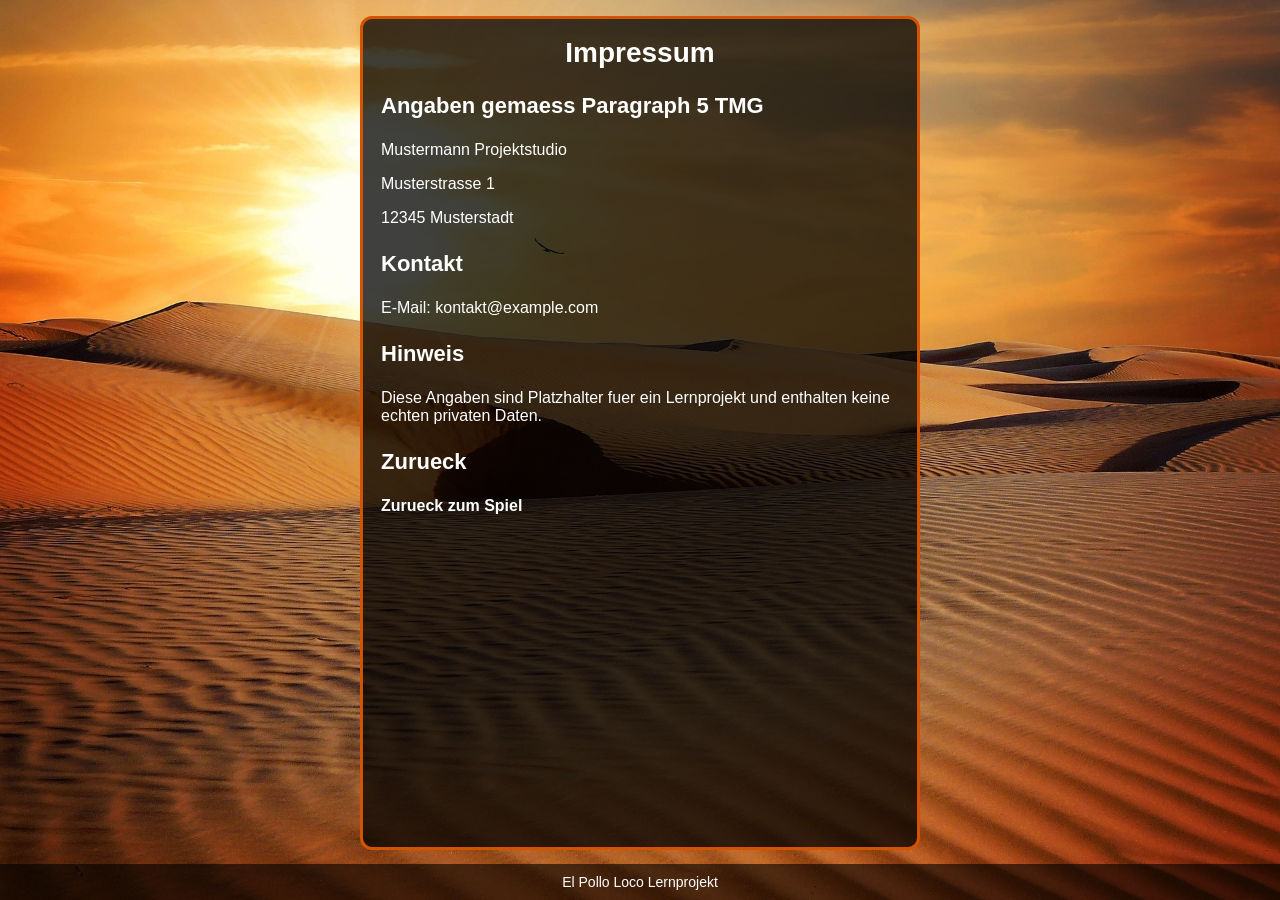
==== impressum.html @ 69eeabe6 "Initial project setup" ====
<!doctype html>
<html lang="de" translate="no">
<head>
    <meta charset="UTF-8">
    <meta name="viewport" content="width=device-width, initial-scale=1.0">
    <title>Impressum | El Pollo Loco</title>
    <link rel="stylesheet" href="style.css">
</head>
<body class="impressum-page">
<div class="impressum-card">
    <h2>Impressum</h2>
    <h3>Angaben gemaess Paragraph 5 TMG</h3>
    <p>Mustermann Projektstudio</p>
    <p>Musterstrasse 1</p>
    <p>12345 Musterstadt</p>

    <h3>Kontakt</h3>
    <p>E-Mail: kontakt@example.com</p>

    <h3>Hinweis</h3>
    <p>Diese Angaben sind Platzhalter fuer ein Lernprojekt und enthalten keine echten privaten Daten.</p>

    <h3>Zurueck</h3>
    <p><a href="index.html">Zurueck zum Spiel</a></p>
</div>
<footer>El Pollo Loco Lernprojekt</footer>
</body>
</html>
---- style.css ----
﻿



@font-face {
    font-family: 'Rye';
    src: local('Rye');
    font-display: swap;
}

:root {
    --color-primary:      #e67e22;
    --color-primary-dark: #d35400;
    --color-overlay:      rgba(0, 0, 0, 0.45);
    --color-overlay-hover:rgba(0, 0, 0, 0.65);
    --transition-ui:      all 0.2s ease;
    --btn-border:         3px solid var(--color-primary-dark);
    --icon-btn-size:      44px;
}


body {
    font-family: 'Rye', sans-serif;
    margin: 0;
    padding: 0;
    display: flex;
    justify-content: center;
    align-items: center;
    min-height: 100vh;
    flex-direction: column;
    overflow: hidden;
    background-image: url('img_pollo_locco\\img\\10 . desert\\Desert1.jpg');
    background-size: cover;
    background-position: center;
    background-attachment: fixed;
}

h1 {
    font-family: 'Rye', serif;
    font-size: clamp(3.2rem, 7vw, 5.4rem);
    font-weight: 400;
    letter-spacing: 0.08em;
    text-transform: uppercase;
    margin: 12px 0 18px;
    color: #2f1203;
    text-shadow: 3px 3px 0 #f2b34c, 6px 6px 18px rgba(0, 0, 0, 0.22);
}


#backgroundImage {
    position: absolute;
    top: 0;
    left: 0;
    width: 100%;
    height: 100%;
    object-fit: cover;
    z-index: -1;
}


#gameContainer {
    position: relative;
    width: min(720px, calc(100vw - 24px), calc((100vh - 110px) * 1.5));
    max-height: 480px;
    aspect-ratio: 3 / 2;
}

#gameContainer:fullscreen,
#gameContainer:-webkit-full-screen {
    width: min(100vw, calc(100vh * 1.5));
    height: min(100vh, calc(100vw / 1.5));
    max-height: none;
    margin: auto;
}

#gameContainer:fullscreen canvas,
#gameContainer:-webkit-full-screen canvas,
#gameContainer:fullscreen #startScreen,
#gameContainer:-webkit-full-screen #startScreen,
#gameContainer:fullscreen #gameOverScreen,
#gameContainer:-webkit-full-screen #gameOverScreen,
#gameContainer:fullscreen #win-screen,
#gameContainer:-webkit-full-screen #win-screen {
    width: 100%;
    height: 100%;
}

#gameContainer:fullscreen #uiButtons,
#gameContainer:-webkit-full-screen #uiButtons,
#gameContainer:fullscreen #muteButton,
#gameContainer:-webkit-full-screen #muteButton {
    z-index: 20;
}

#gameContainer:fullscreen #mobile-controls,
#gameContainer:-webkit-full-screen #mobile-controls {
    width: min(94vw, 820px);
    bottom: max(8px, env(safe-area-inset-bottom));
}


canvas {
    background-color: black;
    display: block;
    width: 100%;
    height: 100%;
    pointer-events: none;
}

.canvas--small-landscape {
    position: absolute;
    top: 0;
    left: 0;
    width: 100%;
    height: 100vh;
}


#startScreen {
    position: absolute;
    top: 0;
    left: 0;
    width: 100%;
    height: 100%;
    display: flex;
    justify-content: center;
    align-items: flex-start;
    z-index: 10;
}

#startScreen > img {
    width: 100%;
    height: 100%;
    position: absolute;
    top: 0;
    left: 0;
}

#gameOverScreen {
    position: absolute;
    top: 0;
    left: 0;
    width: 100%;
    height: 100%;
    display: flex;
    align-items: center;
    z-index: 10;
    overflow: hidden;
}

#gameOverScreen img {
    width: 100%;
    height: 100%;
    object-fit: cover;
}

#win-screen {
    position: absolute;
    inset: 0;
    z-index: 10;
    display: flex;
    flex-direction: column;
    align-items: center;
    justify-content: center;
    gap: 30px;
    padding: 18px;
    background: rgba(0, 0, 0, 0.85);
    color: #ffffff;
    text-align: center;
}

#win-screen .win-title {
    font-size: 80px;
    font-weight: bold;
    color: #FFD700;
    margin: 0;
    text-shadow: 4px 4px 8px rgba(0, 0, 0, 0.8), 2px 2px 4px rgba(0, 0, 0, 0.5);
    letter-spacing: 4px;
}

#win-screen img {
    width: min(92%, 900px);
    max-height: 78%;
    object-fit: contain;
}


#uiButtons {
    position: absolute;
    top: 16px;
    left: 16px;
    z-index: 12;
    display: flex;
    gap: 14px;
    align-items: flex-start;
}

body:not(.game-start-screen) #uiButtons {
    display: none;
}


.uiIconButton,
#muteButton {
    width: auto;
    height: auto;
    border: 0;
    border-radius: 0;
    background: transparent;
    display: flex;
    align-items: center;
    justify-content: center;
    cursor: pointer;
    padding: 0;
    transition: var(--transition-ui);
}

.uiIconButton img,
#muteButton img {
    display: block;
    width: auto;
    height: auto;
    max-width: 120px;
    max-height: 72px;
    object-fit: contain;
}

.uiIconButton svg {
    width: 24px;
    height: 24px;
    stroke: #ffffff;
    stroke-width: 2;
    stroke-linecap: round;
    stroke-linejoin: round;
}

.uiIconButton:hover,
#muteButton:hover {
    transform: scale(1.05);
}

#controls-info-btn img {
    max-width: 138px;
    max-height: 78px;
}

#fullscreen-btn img {
    max-width: 122px;
    max-height: 76px;
}


#muteButton {
    position: absolute;
    top: 16px;
    right: 16px;
    z-index: 12;
    display: none;
}


#startButton {
    position: absolute;
    z-index: 11;
    cursor: pointer;
    margin-top: 50px;
    width: 84px;
    height: 84px;
    border: var(--btn-border);
    border-radius: 50%;
    background-color: var(--color-primary);
    display: flex;
    align-items: center;
    justify-content: center;
    padding: 0;
    transition: var(--transition-ui);
}

#startButton span {
    font-size: 48px;
    line-height: 1;
}

#startButton img {
    width: 36px;
    height: 36px;
}


.endscreen-actions {
    display: flex;
    gap: 20px;
    justify-content: center;
    flex-wrap: wrap;
}

#gameOverActions {
    position: absolute;
    left: 50%;
    bottom: 28px;
    transform: translateX(-50%);
    z-index: 11;
    flex-direction: row;
    align-items: center;
    flex-wrap: nowrap;
    width: max-content;
    max-width: calc(100% - 36px);
}

#restartButton,
#playAgainButton,
#backToMenuButton,
#backToStartButton {
    margin-top: 0;
    padding: 15px 40px;
    font-size: 24px;
    font-weight: bold;
    font-family: 'rye', serif;
    color: white;
    background-color: var(--color-primary);
    border: var(--btn-border);
    border-radius: 10px;
    text-transform: uppercase;
    letter-spacing: 2px;
    line-height: 1;
    white-space: nowrap;
    cursor: pointer;
}

#restartButton,
#backToMenuButton,
#playAgainButton,
#backToStartButton {
    min-width: 220px;
}


#startButton:hover,
#playAgainButton:hover,
#restartButton:hover,
#backToMenuButton:hover,
#backToStartButton:hover {
    background-color: var(--color-primary-dark);
    transform: scale(1.05);
}

#startButton:active,
#restartButton:active,
#playAgainButton:active,
#backToMenuButton:active,
#backToStartButton:active {
    transform: scale(0.95);
}


#startScreen.d-none ~ #muteButton {
    display: flex;
}

#gameOverScreen:not(.d-none) ~ #muteButton,
#win-screen:not(.d-none) ~ #muteButton {
    display: none;
}


#rotate-warning {
    position: fixed;
    inset: 0;
    z-index: 1000;
    background: rgba(0, 0, 0, 0.95);
    color: #ffffff;
    display: none;
    align-items: center;
    justify-content: center;
    text-align: center;
    padding: 24px;
    font-size: clamp(22px, 6vw, 36px);
}

body.portrait-blocked #rotate-warning {
    display: flex;
}

body.portrait-blocked #gameContainer {
    visibility: hidden;
    pointer-events: none;
}


#mobile-controls {
    position: fixed;
    left: 0;
    right: 0;
    bottom: 12px;
    z-index: 40;
    display: none;
    padding: 0 14px;
    box-sizing: border-box;
    justify-content: space-between;
    align-items: flex-end;
}

.mobileControlsGroup {
    display: flex;
    gap: 12px;
    align-items: center;
}

.touchButton {
    min-width: 58px;
    height: 58px;
    border: 2px solid rgba(82, 44, 14, 0.75);
    border-radius: 50%;
    background: linear-gradient(180deg, rgba(231, 171, 69, 0.92), rgba(183, 123, 35, 0.92));
    color: #4b2506;
    font-family: 'Rye', sans-serif;
    font-size: 26px;
    font-weight: 700;
    box-shadow: 0 4px 10px rgba(0, 0, 0, 0.24);
    cursor: pointer;
    touch-action: none;
    user-select: none;
}

.touchButton--round {
    min-width: 58px;
    width: 58px;
    height: 58px;
    border-radius: 50%;
    padding: 0;
    display: flex;
    align-items: center;
    justify-content: center;
    font-size: 26px;
    line-height: 1;
}

.touchButton:active {
    transform: scale(0.96);
}


.gameDialog {
    border: var(--btn-border);
    border-radius: 12px;
    padding: 18px;
    max-width: 480px;
    font-family: 'Rye', sans-serif;
    display: none;
    flex-direction: column;
    background-color: rgba(255, 255, 255, 0.95);
    color: #333;
    z-index: 1000;
}

.gameDialog[open] {
    display: flex;
}

.gameDialog::backdrop {
    background: rgba(0, 0, 0, 0.55);
}

.gameDialog h2 {
    margin-top: 0;
    font-size: 28px;
    text-align: center;
}

.dialogCloseButton {
    margin-top: 14px;
    padding: 8px 14px;
    border: 2px solid var(--color-primary-dark);
    border-radius: 8px;
    background-color: var(--color-primary);
    color: white;
    font-family: 'Rye', sans-serif;
    cursor: pointer;
    display: flex;
    align-items: center;
    justify-content: center;
}


.d-none {
    display: none !important;
}


.impressum-card {
    border: var(--btn-border);
    border-radius: 12px;
    padding: 18px;
    width: 100%;
    max-width: 480px;
    box-sizing: border-box;
    font-family: 'Rye', sans-serif;
    background-color: rgba(0, 0, 0, 0.75);
    color: #ffffff;

    h2 {
        margin-top: 0;
        font-size: 28px;
        text-align: center;
    }

    h3 {
        margin-top: 24px;
        font-size: 22px;
    }

    p {
        margin-bottom: 12px;
        word-break: break-word;
        overflow-wrap: break-word;
    }

    a {
        color: #ffffff;
        text-decoration: none;
        font-weight: bold;
        word-break: break-all;
        &:hover {
            text-decoration: underline;
        }
    }
}


body.impressum-page {
    overflow: hidden;
    height: 100dvh;
    min-height: unset;
    justify-content: flex-start;
    align-items: center;
    padding: 0;
    gap: 0;
    box-sizing: border-box;
}

body.impressum-page .impressum-card {
    flex: 1 1 auto;
    overflow-y: auto;
    min-height: 0;
    width: calc(100% - 32px);
    max-width: 560px;
    margin: 16px 16px 50px;
    box-sizing: border-box;
}

body.impressum-page footer {
    position: fixed;
    bottom: 0;
    left: 0;
    right: 0;
    padding: 10px 0;
    text-align: center;
    font-size: 14px;
    color: #ffffff;
    background-color: rgba(0, 0, 0, 0.6);
}

footer {
    position: absolute;
    bottom: 0;
    left: 0;
    width: 100%;
    padding: 12px 0;
    text-align: center;
    font-size: 14px;
    color: #ffffff;
    background-color: rgba(0, 0, 0, 0.2);
    a {
        color: #ffffff;
        text-decoration: none;
        &:hover {
            text-decoration: underline;
        }
    }
}

@media (max-width: 900px) {
    body {
        padding: 8px 8px 12px;
        box-sizing: border-box;
        background-attachment: scroll;
    }

    h1 {
        font-size: clamp(2.4rem, 8vw, 4.2rem);
        margin: 8px 0 14px;
        text-align: center;
    }

    #gameContainer {
        width: min(100%, calc((100dvh - 120px) * 1.5));
        max-height: calc(100dvh - 108px);
    }

    #uiButtons {
        top: 12px;
        left: 12px;
        gap: 10px;
    }

    #controls-info-btn img {
        max-width: 110px;
        max-height: 62px;
    }

    #fullscreen-btn img {
        max-width: 96px;
        max-height: 60px;
    }

    #muteButton {
        top: 12px;
        right: 12px;
    }

    #startButton {
        margin-top: 32px;
        width: 72px;
        height: 72px;
    }

    #startButton span {
        font-size: 42px;
    }

    #gameOverActions,
    #winScreenActions {
        gap: 12px;
    }

    #restartButton,
    #playAgainButton,
    #backToMenuButton,
    #backToStartButton {
        min-width: 180px;
        padding: 12px 26px;
        font-size: 18px;
    }

    #gameOverActions {
        bottom: 18px;
        max-width: calc(100% - 24px);
    }

    #win-screen {
        gap: 18px;
        padding: 14px;
    }

    #win-screen .win-title {
        font-size: clamp(3.4rem, 15vw, 5.6rem);
        letter-spacing: 2px;
    }

    #mobile-controls {
        bottom: max(8px, env(safe-area-inset-bottom));
        padding: 0 12px;
    }

    .mobileControlsGroup {
        gap: 10px;
    }

    .gameDialog {
        width: min(92vw, 420px);
        max-width: none;
        padding: 16px;
    }
}

@media (max-width: 600px) {
    body {
        min-height: 100dvh;
        justify-content: flex-start;
        gap: 8px;
    }

    h1 {
        font-size: clamp(2rem, 10vw, 3rem);
        letter-spacing: 0.04em;
        margin: 6px 0 10px;
        text-shadow: 2px 2px 0 #f2b34c, 4px 4px 12px rgba(0, 0, 0, 0.18);
    }

    #gameContainer {
        width: calc(100vw - 16px);
        max-width: 100%;
        max-height: calc(100dvh - 96px);
    }

    #startScreen,
    #gameOverScreen,
    #win-screen,
    canvas {
        border-radius: 12px;
    }

    #uiButtons {
        top: 8px;
        left: 8px;
        gap: 8px;
    }

    #controls-info-btn img {
        max-width: 92px;
        max-height: 54px;
    }

    #fullscreen-btn img {
        max-width: 82px;
        max-height: 52px;
    }

    #muteButton {
        top: 8px;
        right: 8px;
    }

    #startButton {
        margin-top: 24px;
        width: 64px;
        height: 64px;
    }

    #startButton span {
        font-size: 36px;
    }

    #gameOverActions,
    #winScreenActions {
        width: calc(100% - 20px);
        flex-direction: column;
        flex-wrap: nowrap;
        align-items: stretch;
    }

    #gameOverActions {
        bottom: 12px;
    }

    #restartButton,
    #playAgainButton,
    #backToMenuButton,
    #backToStartButton {
        min-width: 0;
        width: 100%;
        font-size: 16px;
        padding: 12px 18px;
        letter-spacing: 1px;
    }

    #win-screen {
        gap: 14px;
        padding: 12px;
    }

    #win-screen .win-title {
        font-size: clamp(2.8rem, 18vw, 4.4rem);
    }

    #rotate-warning {
        padding: 18px;
        font-size: clamp(18px, 7vw, 28px);
    }

    #mobile-controls {
        bottom: max(10px, env(safe-area-inset-bottom));
        padding: 0 10px;
    }

    .mobileControlsGroup {
        gap: 8px;
    }

    .touchButton {
        min-width: 52px;
        height: 52px;
        font-size: 22px;
    }

    .touchButton--round {
        min-width: 52px;
        width: 52px;
        height: 52px;
        font-size: 22px;
    }

    .gameDialog {
        width: calc(100vw - 20px);
        padding: 14px;
    }

    footer {
        font-size: 12px;
        padding: 10px 0;
    }
}
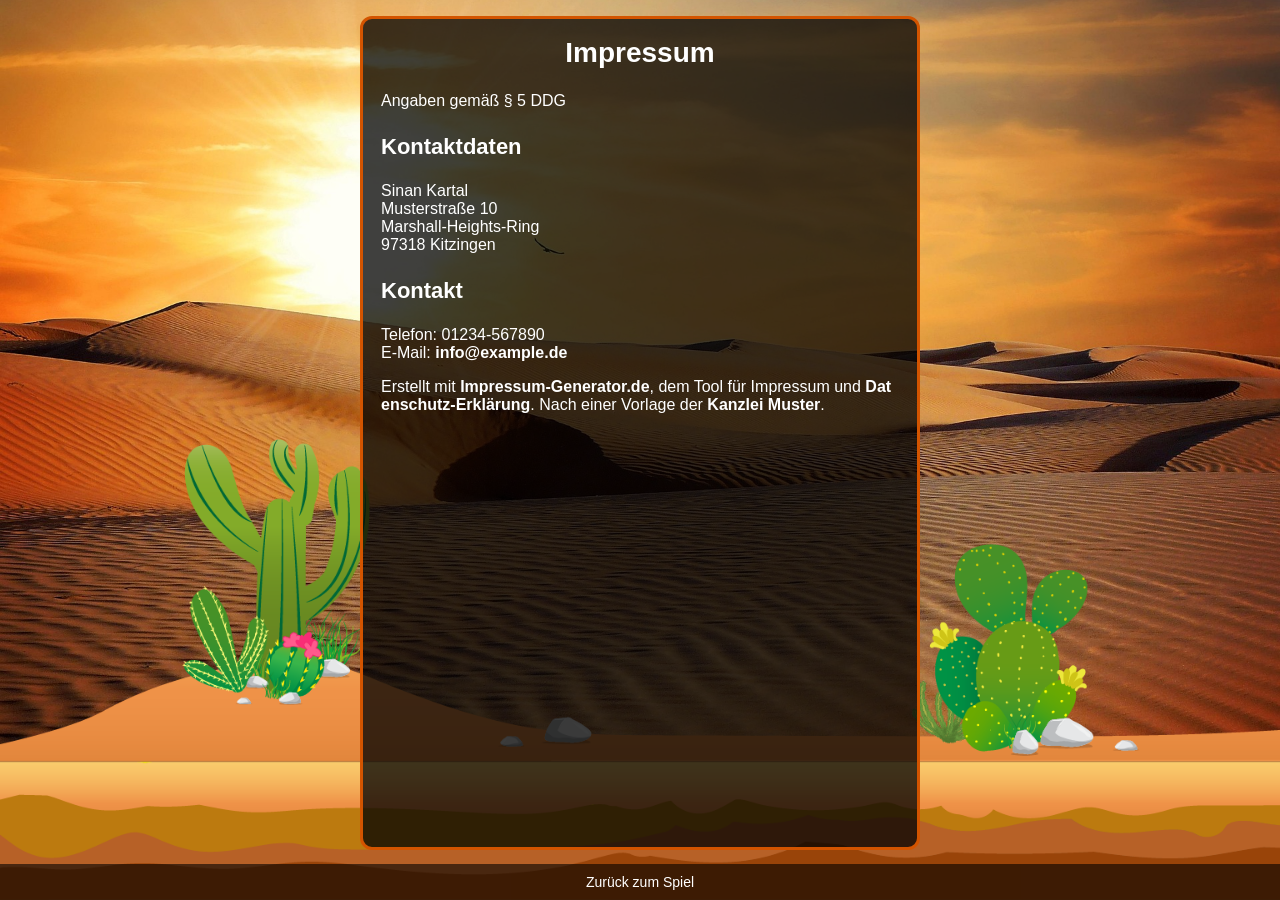
==== commit b5cfc721: "Fix bottle throw and polish mobile controls" ====
--- a/impressum.html
+++ b/impressum.html
@@ -1,28 +1,45 @@
 <!doctype html>
-<html lang="de" translate="no">
+<html lang="de">
 <head>
     <meta charset="UTF-8">
     <meta name="viewport" content="width=device-width, initial-scale=1.0">
-    <title>Impressum | El Pollo Loco</title>
+    <meta name="robots" content="noindex, nofollow">
+    <title>Impressum – El Pollo Loco</title>
+    <link rel="icon" href="img_pollo_locco/img/4_enemie_boss_chicken/1_walk/G2.png" type="image/png">
     <link rel="stylesheet" href="style.css">
 </head>
 <body class="impressum-page">
+<img src="img_pollo_locco/img/5_background/layers/1_first_layer/1.png" id="backgroundImage" alt="Hintergrundbild der Wüste für das Spiel">
+
 <div class="impressum-card">
     <h2>Impressum</h2>
-    <h3>Angaben gemaess Paragraph 5 TMG</h3>
-    <p>Mustermann Projektstudio</p>
-    <p>Musterstrasse 1</p>
-    <p>12345 Musterstadt</p>
+
+    <p>Angaben gemäß § 5 DDG</p>
+
+    <h3>Kontaktdaten</h3>
+    <p>
+        Sinan Kartal<br>
+        Musterstraße 10<br>
+        Marshall-Heights-Ring <br>
+        97318 Kitzingen<br>
+    </p>
 
     <h3>Kontakt</h3>
-    <p>E-Mail: kontakt@example.com</p>
+    <p>
+        Telefon: 01234-567890<br>
+        E-Mail: <a href="mailto:info@example.de">info@example.de</a>
+    </p>
 
-    <h3>Hinweis</h3>
-    <p>Diese Angaben sind Platzhalter fuer ein Lernprojekt und enthalten keine echten privaten Daten.</p>
+    <p class="impressum-credits">
+        Erstellt mit <a href="https://impressum-generator.de" rel="dofollow">Impressum-Generator.de</a>,
+        dem Tool für Impressum und
+        <a href="https://impressum-generator.de/datenschutz-generator" rel="dofollow">Datenschutz-Erklärung</a>.
+        Nach einer Vorlage der <a href="https://www.kanzlei-Muster.de/" rel="dofollow">Kanzlei Muster</a>.
+    </p>
+</div>
 
-    <h3>Zurueck</h3>
-    <p><a href="index.html">Zurueck zum Spiel</a></p>
-</div>
-<footer>El Pollo Loco Lernprojekt</footer>
+<footer>
+    <a href="index.html">Zurück zum Spiel</a>
+</footer>
 </body>
 </html>
--- a/style.css
+++ b/style.css
@@ -33,6 +33,20 @@
     background-size: cover;
     background-position: center;
     background-attachment: fixed;
+}
+
+body.immersive-mode {
+    position: fixed;
+    inset: 0;
+    width: 100vw;
+    height: 100dvh;
+    overflow: hidden;
+    touch-action: none;
+}
+
+body.immersive-mode h1,
+body.immersive-mode footer {
+    display: none;
 }
 
 h1 {
@@ -46,6 +60,12 @@
     text-shadow: 3px 3px 0 #f2b34c, 6px 6px 18px rgba(0, 0, 0, 0.22);
 }
 
+@media (max-width: 760px) {
+    h1 {
+        display: none;
+    }
+}
+
 
 #backgroundImage {
     position: absolute;
@@ -71,6 +91,25 @@
     height: min(100vh, calc(100vw / 1.5));
     max-height: none;
     margin: auto;
+}
+
+#gameContainer.immersive-mode {
+    position: fixed;
+    inset: 0;
+    width: 100vw;
+    height: 100dvh;
+    max-height: none;
+    aspect-ratio: auto;
+    margin: 0;
+}
+
+body.immersive-mode #gameContainer canvas,
+body.immersive-mode #gameContainer #startScreen,
+body.immersive-mode #gameContainer #gameOverScreen,
+body.immersive-mode #gameContainer #win-screen {
+    width: 100%;
+    height: 100%;
+    border-radius: 0;
 }
 
 #gameContainer:fullscreen canvas,
@@ -195,6 +234,15 @@
     align-items: flex-start;
 }
 
+#controls-info-btn,
+#fullscreen-btn {
+    background: rgba(0, 0, 0, 0.35);
+    border: 2px solid rgba(255, 255, 255, 0.45);
+    border-radius: 12px;
+    padding: 8px;
+    backdrop-filter: blur(4px);
+}
+
 body:not(.game-start-screen) #uiButtons {
     display: none;
 }
@@ -226,9 +274,10 @@
 }
 
 .uiIconButton svg {
-    width: 24px;
-    height: 24px;
+    width: 26px;
+    height: 26px;
     stroke: #ffffff;
+    fill: none;
     stroke-width: 2;
     stroke-linecap: round;
     stroke-linejoin: round;
@@ -262,8 +311,10 @@
 #startButton {
     position: absolute;
     z-index: 11;
+    left: 50%;
+    top: 46%;
+    transform: translateX(-50%);
     cursor: pointer;
-    margin-top: 50px;
     width: 84px;
     height: 84px;
     border: var(--btn-border);
@@ -273,6 +324,7 @@
     align-items: center;
     justify-content: center;
     padding: 0;
+    box-shadow: 0 10px 20px rgba(0, 0, 0, 0.25);
     transition: var(--transition-ui);
 }
 
@@ -400,6 +452,10 @@
     align-items: flex-end;
 }
 
+#mobile-controls:not(.d-none) {
+    display: flex;
+}
+
 .mobileControlsGroup {
     display: flex;
     gap: 12px;
@@ -420,6 +476,7 @@
     cursor: pointer;
     touch-action: none;
     user-select: none;
+    -webkit-tap-highlight-color: transparent;
 }
 
 .touchButton--round {
@@ -433,6 +490,14 @@
     justify-content: center;
     font-size: 26px;
     line-height: 1;
+}
+
+.touchButton--bottle img {
+    width: 50px;
+    height: 50px;
+    object-fit: contain;
+    display: block;
+    pointer-events: none;
 }
 
 .touchButton:active {
@@ -619,7 +684,6 @@
     }
 
     #startButton {
-        margin-top: 32px;
         width: 72px;
         height: 72px;
     }
@@ -722,7 +786,6 @@
     }
 
     #startButton {
-        margin-top: 24px;
         width: 64px;
         height: 64px;
     }
@@ -769,25 +832,25 @@
     }
 
     #mobile-controls {
-        bottom: max(10px, env(safe-area-inset-bottom));
-        padding: 0 10px;
+        bottom: max(18px, env(safe-area-inset-bottom));
+        padding: 0 12px;
     }
 
     .mobileControlsGroup {
-        gap: 8px;
+        gap: 10px;
     }
 
     .touchButton {
-        min-width: 52px;
-        height: 52px;
-        font-size: 22px;
+        min-width: 60px;
+        height: 60px;
+        font-size: 24px;
     }
 
     .touchButton--round {
-        min-width: 52px;
-        width: 52px;
-        height: 52px;
-        font-size: 22px;
+        min-width: 60px;
+        width: 60px;
+        height: 60px;
+        font-size: 24px;
     }
 
     .gameDialog {
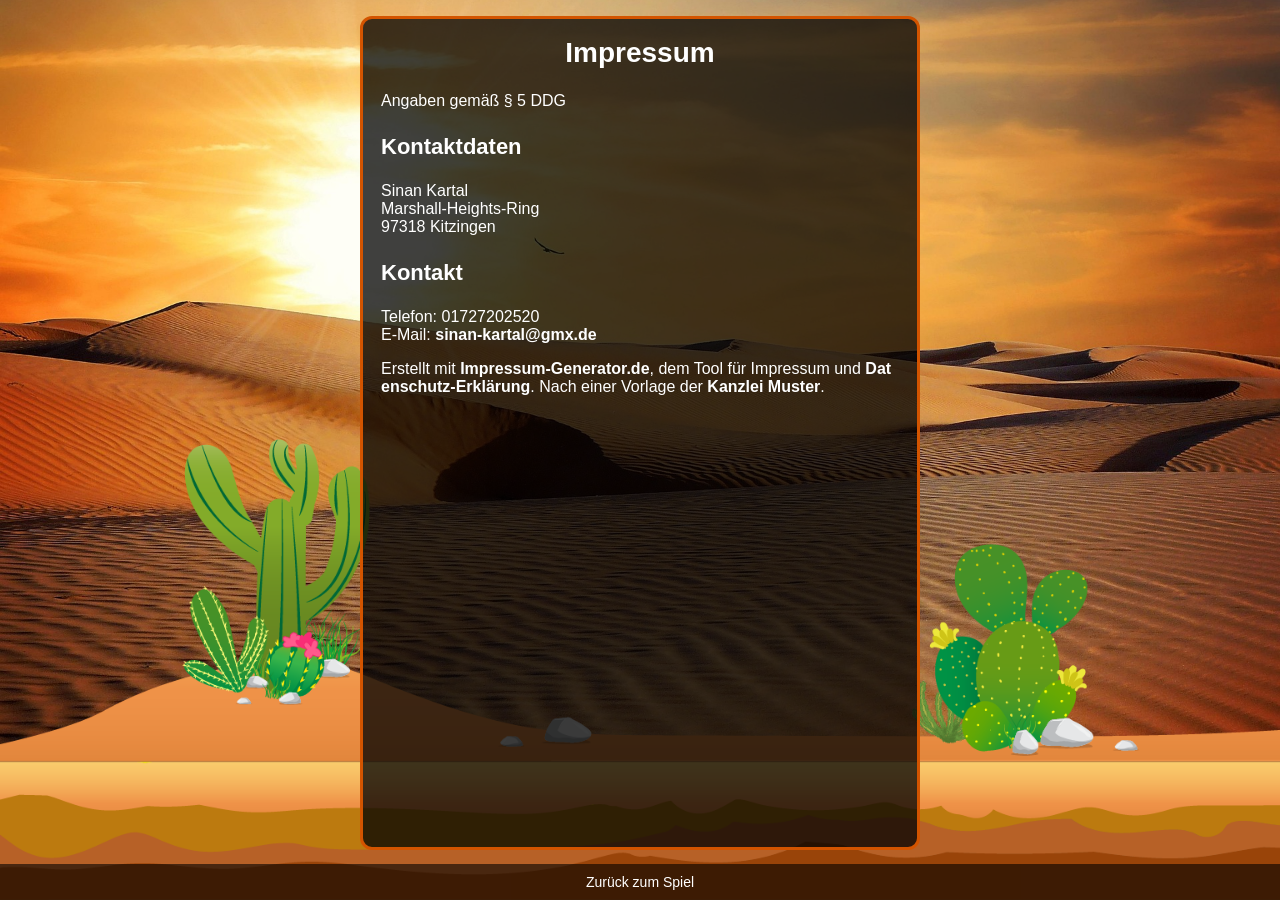
==== commit a934ca66: "Apply review feedback and organize modules" ====
--- a/impressum.html
+++ b/impressum.html
@@ -19,22 +19,21 @@
     <h3>Kontaktdaten</h3>
     <p>
         Sinan Kartal<br>
-        Musterstraße 10<br>
         Marshall-Heights-Ring <br>
         97318 Kitzingen<br>
     </p>
 
     <h3>Kontakt</h3>
     <p>
-        Telefon: 01234-567890<br>
-        E-Mail: <a href="mailto:info@example.de">info@example.de</a>
+        Telefon: 01727202520<br>
+        E-Mail: <a>sinan-kartal@gmx.de</a>
     </p>
 
     <p class="impressum-credits">
         Erstellt mit <a href="https://impressum-generator.de" rel="dofollow">Impressum-Generator.de</a>,
         dem Tool für Impressum und
         <a href="https://impressum-generator.de/datenschutz-generator" rel="dofollow">Datenschutz-Erklärung</a>.
-        Nach einer Vorlage der <a href="https://www.kanzlei-Muster.de/" rel="dofollow">Kanzlei Muster</a>.
+        Nach einer Vorlage der <a>Kanzlei Muster</a>.
     </p>
 </div>
 
--- a/style.css
+++ b/style.css
@@ -305,6 +305,10 @@
     right: 16px;
     z-index: 12;
     display: none;
+}
+
+body.endboss-health-visible #muteButton {
+    top: 76px;
 }
 
 
@@ -387,7 +391,6 @@
 }
 
 
-#startButton:hover,
 #playAgainButton:hover,
 #restartButton:hover,
 #backToMenuButton:hover,
@@ -396,7 +399,6 @@
     transform: scale(1.05);
 }
 
-#startButton:active,
 #restartButton:active,
 #playAgainButton:active,
 #backToMenuButton:active,
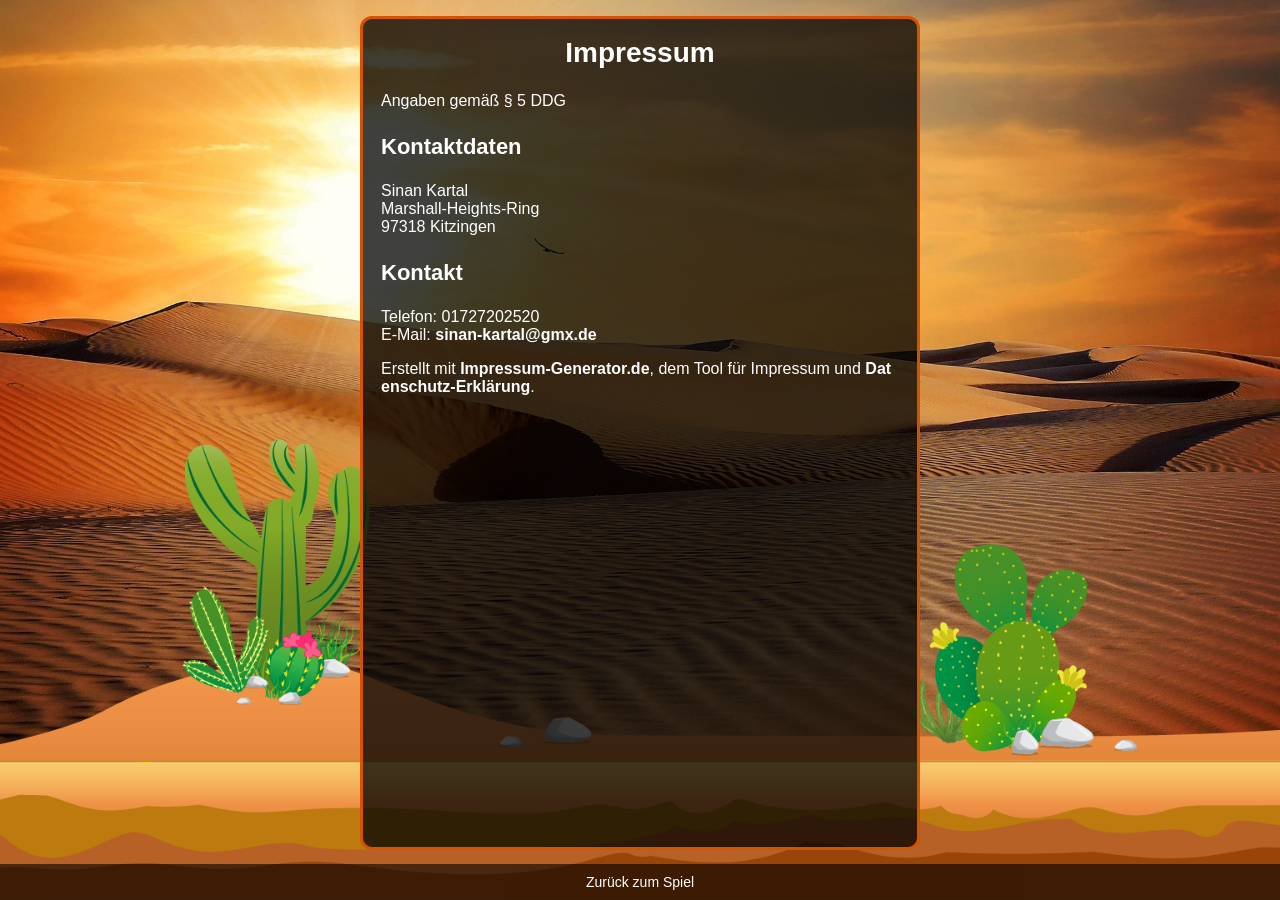
==== commit 667c3514: "Remove placeholder law firm credit and fix unclickable email link in impressum" ====
--- a/impressum.html
+++ b/impressum.html
@@ -26,14 +26,13 @@
     <h3>Kontakt</h3>
     <p>
         Telefon: 01727202520<br>
-        E-Mail: <a>sinan-kartal@gmx.de</a>
+        E-Mail: <a href="mailto:sinan-kartal@gmx.de">sinan-kartal@gmx.de</a>
     </p>
 
     <p class="impressum-credits">
         Erstellt mit <a href="https://impressum-generator.de" rel="dofollow">Impressum-Generator.de</a>,
         dem Tool für Impressum und
         <a href="https://impressum-generator.de/datenschutz-generator" rel="dofollow">Datenschutz-Erklärung</a>.
-        Nach einer Vorlage der <a>Kanzlei Muster</a>.
     </p>
 </div>
 
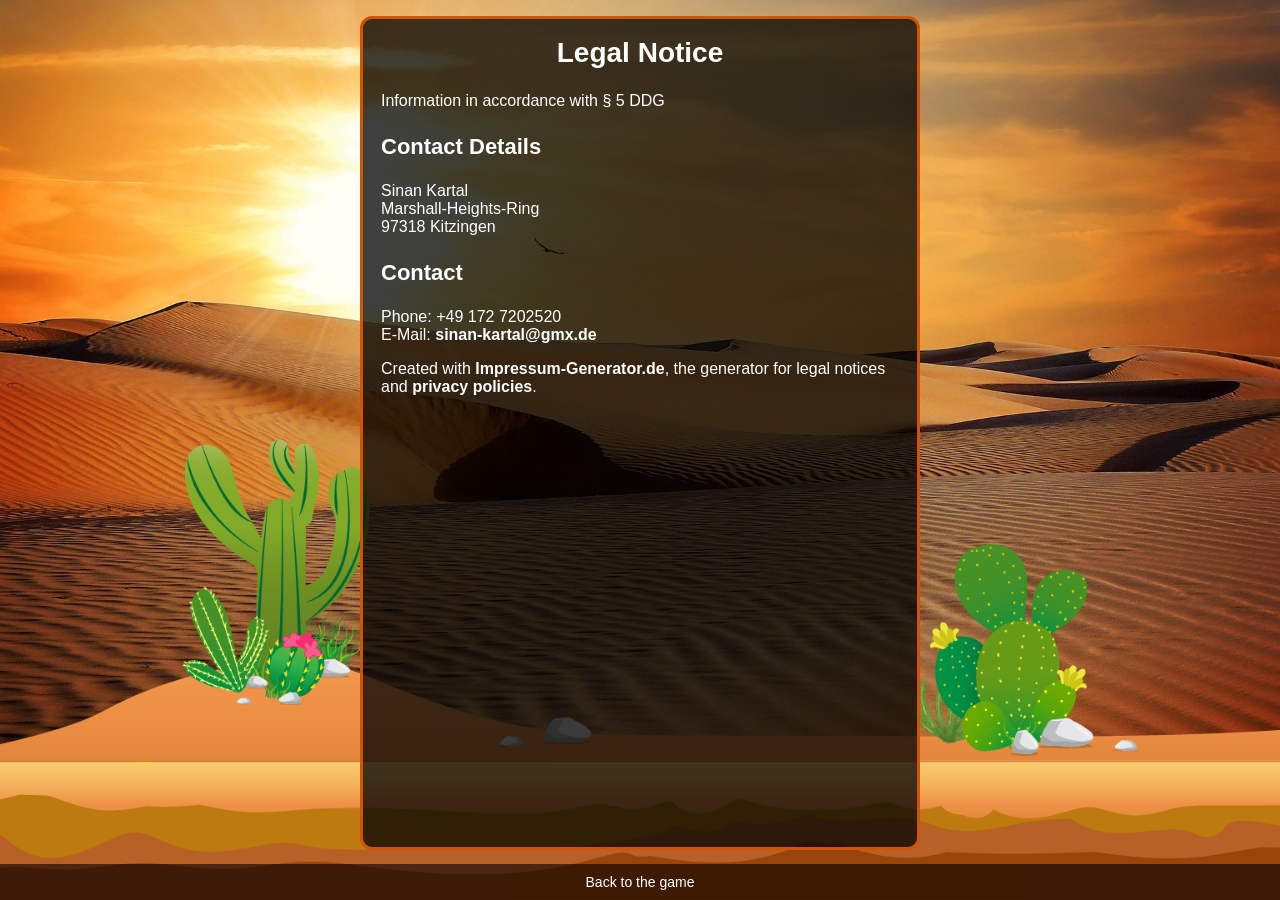
==== commit ea239272: "Fix responsive overlay and gameplay feedback" ====
--- a/impressum.html
+++ b/impressum.html
@@ -4,40 +4,40 @@
     <meta charset="UTF-8">
     <meta name="viewport" content="width=device-width, initial-scale=1.0">
     <meta name="robots" content="noindex, nofollow">
-    <title>Impressum – El Pollo Loco</title>
+    <title>Legal Notice – El Pollo Loco</title>
     <link rel="icon" href="img_pollo_locco/img/4_enemie_boss_chicken/1_walk/G2.png" type="image/png">
     <link rel="stylesheet" href="style.css">
 </head>
 <body class="impressum-page">
-<img src="img_pollo_locco/img/5_background/layers/1_first_layer/1.png" id="backgroundImage" alt="Hintergrundbild der Wüste für das Spiel">
+<img src="img_pollo_locco/img/5_background/layers/1_first_layer/1.png" id="backgroundImage" alt="Desert background for the game">
 
 <div class="impressum-card">
-    <h2>Impressum</h2>
+    <h2>Legal Notice</h2>
 
-    <p>Angaben gemäß § 5 DDG</p>
+    <p>Information in accordance with § 5 DDG</p>
 
-    <h3>Kontaktdaten</h3>
+    <h3>Contact Details</h3>
     <p>
         Sinan Kartal<br>
-        Marshall-Heights-Ring <br>
+        Marshall-Heights-Ring<br>
         97318 Kitzingen<br>
     </p>
 
-    <h3>Kontakt</h3>
+    <h3>Contact</h3>
     <p>
-        Telefon: 01727202520<br>
+        Phone: +49 172 7202520<br>
         E-Mail: <a href="mailto:sinan-kartal@gmx.de">sinan-kartal@gmx.de</a>
     </p>
 
     <p class="impressum-credits">
-        Erstellt mit <a href="https://impressum-generator.de" rel="dofollow">Impressum-Generator.de</a>,
-        dem Tool für Impressum und
-        <a href="https://impressum-generator.de/datenschutz-generator" rel="dofollow">Datenschutz-Erklärung</a>.
+        Created with <a href="https://impressum-generator.de" rel="dofollow">Impressum-Generator.de</a>,
+        the generator for legal notices and
+        <a href="https://impressum-generator.de/datenschutz-generator" rel="dofollow">privacy policies</a>.
     </p>
 </div>
 
 <footer>
-    <a href="index.html">Zurück zum Spiel</a>
+    <a href="index.html">Back to the game</a>
 </footer>
 </body>
 </html>
--- a/style.css
+++ b/style.css
@@ -165,6 +165,7 @@
     justify-content: center;
     align-items: flex-start;
     z-index: 10;
+    pointer-events: auto;
 }
 
 #startScreen > img {
@@ -173,6 +174,7 @@
     position: absolute;
     top: 0;
     left: 0;
+    pointer-events: none;
 }
 
 #gameOverScreen {
@@ -185,12 +187,14 @@
     align-items: center;
     z-index: 10;
     overflow: hidden;
+    pointer-events: auto;
 }
 
 #gameOverScreen img {
     width: 100%;
     height: 100%;
     object-fit: cover;
+    pointer-events: none;
 }
 
 #win-screen {
@@ -206,6 +210,7 @@
     background: rgba(0, 0, 0, 0.85);
     color: #ffffff;
     text-align: center;
+    pointer-events: auto;
 }
 
 #win-screen .win-title {
@@ -217,10 +222,15 @@
     letter-spacing: 4px;
 }
 
+#winScreenActions {
+    pointer-events: auto;
+}
+
 #win-screen img {
     width: min(92%, 900px);
     max-height: 78%;
     object-fit: contain;
+    pointer-events: none;
 }
 
 
@@ -316,8 +326,8 @@
     position: absolute;
     z-index: 11;
     left: 50%;
-    top: 46%;
-    transform: translateX(-50%);
+    top: 50%;
+    transform: translate(-50%, -50%);
     cursor: pointer;
     width: 84px;
     height: 84px;
@@ -329,7 +339,14 @@
     justify-content: center;
     padding: 0;
     box-shadow: 0 10px 20px rgba(0, 0, 0, 0.25);
-    transition: var(--transition-ui);
+    transition: none;
+    pointer-events: auto;
+}
+
+#startButton:hover,
+#startButton:active {
+    transform: translate(-50%, -50%);
+    background-color: var(--color-primary);
 }
 
 #startButton span {
@@ -361,6 +378,7 @@
     flex-wrap: nowrap;
     width: max-content;
     max-width: calc(100% - 36px);
+    pointer-events: auto;
 }
 
 #restartButton,
@@ -866,3 +884,51 @@
     }
 }
 
+
+/* Short viewports (e.g. landscape phones) are missed by the width-only breakpoints above. */
+@media (max-height: 500px) {
+    h1 {
+        display: none;
+    }
+
+    #gameContainer {
+        width: min(100vw - 16px, calc((100dvh - 16px) * 1.5));
+        max-height: calc(100dvh - 16px);
+    }
+
+    #gameOverActions,
+    #winScreenActions {
+        gap: 10px;
+    }
+
+    #restartButton,
+    #playAgainButton,
+    #backToMenuButton,
+    #backToStartButton {
+        min-width: 150px;
+        padding: 10px 20px;
+        font-size: 16px;
+    }
+
+    #gameOverActions {
+        bottom: 10px;
+        max-width: calc(100% - 20px);
+    }
+
+    #win-screen {
+        gap: 10px;
+        padding: 10px;
+    }
+
+    #win-screen .win-title {
+        font-size: clamp(2rem, 10vw, 3rem);
+    }
+}
+
+/* The game already fills as much of the screen as possible on touch devices. */
+@media (pointer: coarse) {
+    #fullscreen-btn {
+        display: none !important;
+    }
+}
+
